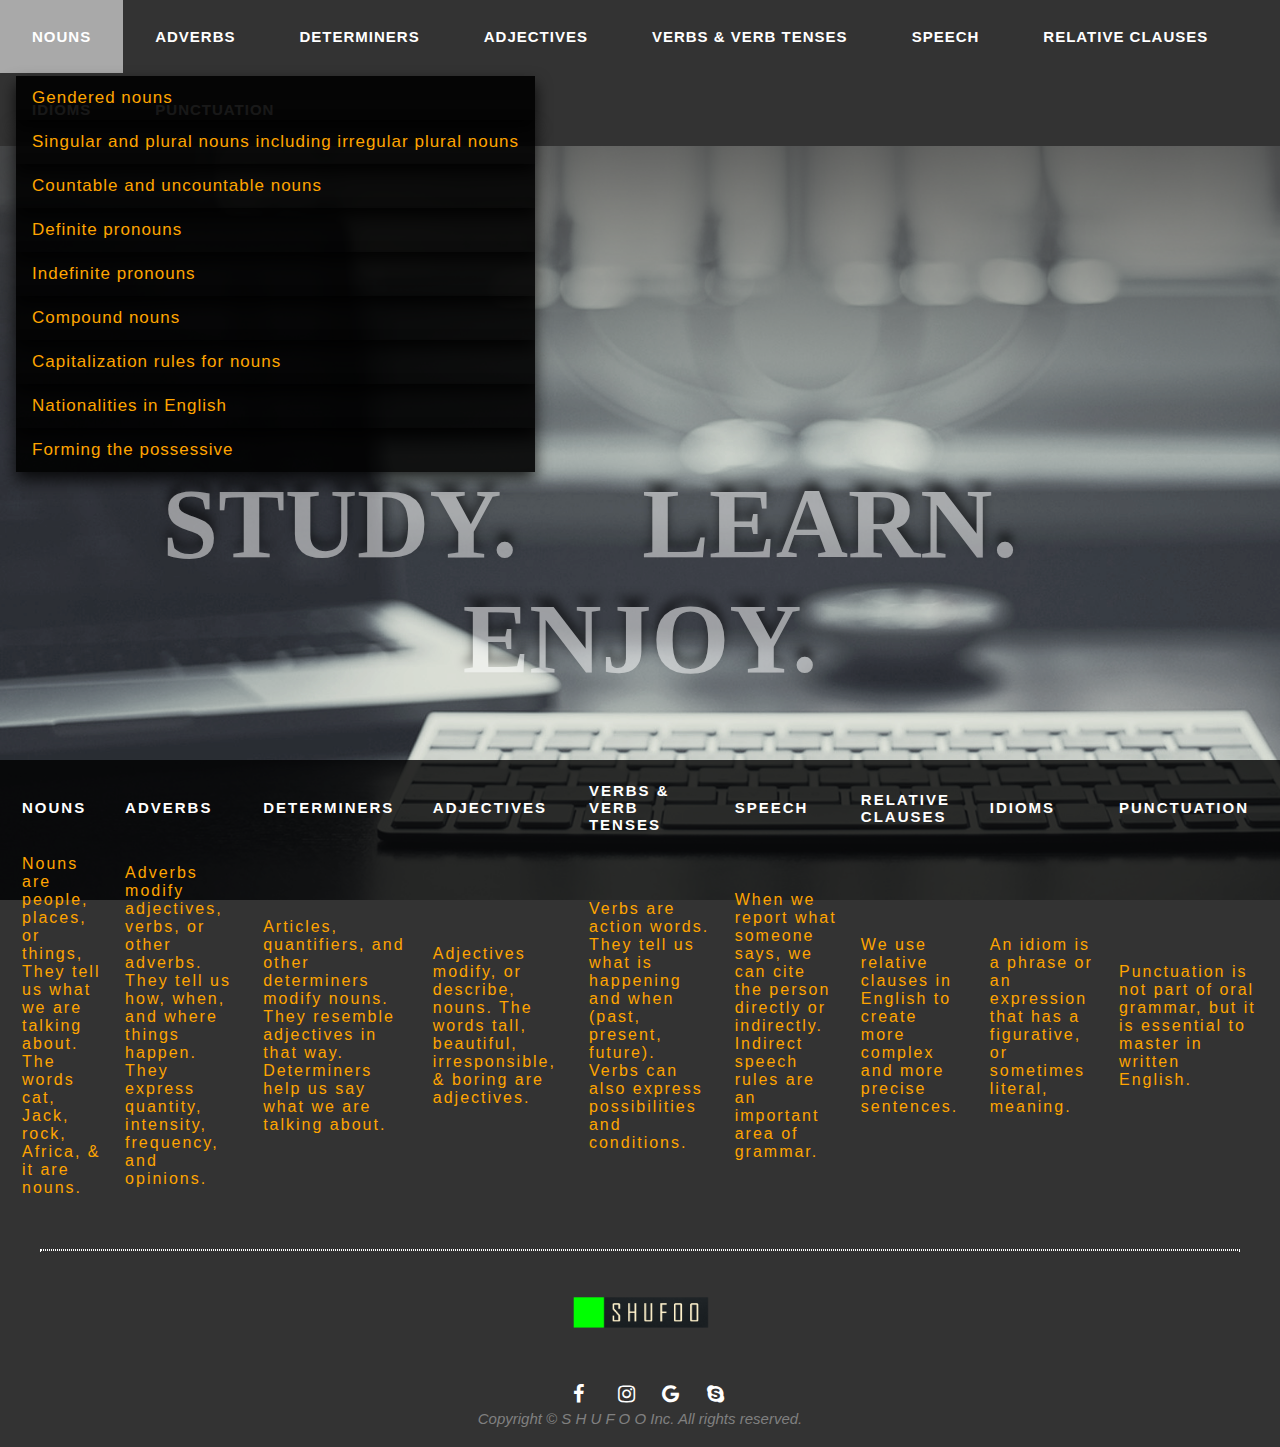
==== joshua-website/index.html @ bec6eca4 "NOUNS-definite-pronouns" ====
<!DOCTYPE HTML>

<html>

<head>
<meta charset="UTF-8">	
<link href="stylesheet.css" rel="stylesheet" type="text/css">
<meta name="viewport" content="width=device-width, initial-scale=1.0">
<link rel="stylesheet" href="https://cdnjs.cloudflare.com/ajax/libs/font-awesome/4.7.0/css/font-awesome.min.css">
<title>English Grammar</title>
</head>

<body>

<!-- Navigation Section starts here. -->

<nav>
 <li class="dropdown">
  <a href="javascript:void(0)" class="dropbtn"><strong>NOUNS</strong></a>
    <div class="dropdown-content">
    	<br>
      <a href="NOUNS-gendered-nouns.html" target="_blank">Gendered nouns</a>
      <a href="NOUNS-singular-plural-nouns.html" target="_blank">Singular and plural nouns including irregular plural nouns</a>
      <a href="NOUNS-countable-and-uncountable-nouns.html" target="_blank">Countable and uncountable nouns</a>
      <a href="NOUNS-definite-pronouns.html" target="_blank">Definite pronouns</a>
      <a href="#" target="_blank">Indefinite pronouns</a>
      <a href="#" target="_blank">Compound nouns</a>
      <a href="#" target="_blank">Capitalization rules for nouns</a>
      <a href="#" target="_blank">Nationalities in English</a>
      <a href="#" target="_blank">Forming the possessive</a>
    </div>
   </li>
<li class="dropdown">
  <a href="javascript:void(0)" class="dropbtn"><strong>ADVERBS</strong></a>
    <div class="dropdown-content">
    	<br>
      <a href="#" target="_blank">What adverbs are and what they are for</a>
      <a href="#" target="_blank">Forming adverbs from adjectives</a>
      <a href="#" target="_blank">Forming the comparative and the superlative of adverbs</a>
      <a href="#" target="_blank">Adverbs of place</a>
      <a href="#" target="_blank">Adverbs of time</a>
      <a href="#" target="_blank">Adverbs of manner</a>
      <a href="#" target="_blank">Adverbs of degree</a>
      <a href="#" target="_blank">Adverbs of certainty</a>
      <a href="#" target="_blank">Viewpoint and commnenting adverbs</a>
      <a href="#" target="_blank">Relative adverbs</a>
      <a href="#" target="_blank">Interrogative adverbs</a>
    </div>
   </li>
<li class="dropdown">
  <a href="javascript:void(0)" class="dropbtn"><strong>DETERMINERS</strong></a>
    <div class="dropdown-content">
    	<br>
      <a href="#" target="_blank">Definite article</a>
      <a href="#" target="_blank">Indefinite articles</a>
      <a href="#" target="_blank">Demonstratives</a>
      <a href="#" target="_blank">Pronouns and possessive determiners</a>
      <a href="#" target="_blank">Quantifiers</a>
      <a href="#" target="_blank">Numbers</a>
      <a href="#" target="_blank">Distributives</a>
      <a href="#" target="_blank">Difference words</a>
      <a href="#" target="_blank">Pre-determiners</a>
    </div>
   </li>
<li class="dropdown">
  <a href="javascript:void(0)" class="dropbtn"><strong>ADJECTIVES</strong></a>
    <div class="dropdown-content">
    	<br>
      <a href="#" target="_blank">Definition of adjectives</a>
      <a href="#" target="_blank">Recognizing and placing adjectives in sentences</a>
      <a href="#" target="_blank">The order of adjectives when using several in a row</a>
      <a href="#" target="_blank">Forming comparative and superlative adjectives</a>
      <a href="#" target="_blank">Using adjectives to compare attributes</a>
      <a href="#" target="_blank">Adjectives describing equal quantities</a>
      <a href="#" target="_blank">Adjectives describing unequal quantities</a>
    </div>
   </li>
<li class="dropdown">
  <a href="javascript:void(0)" class="dropbtn"><strong>VERBS & VERB TENSES</strong></a>
    <div class="dropdown-content">
    	<br>
      <a href="#" target="_blank">Present Tenses</a>
      <a href="#" target="_blank">Past Tenses</a>
      <a href="#" target="_blank">Perfect Tenses</a>
      <a href="#" target="_blank">Future Tenses</a>
      <a href="#" target="_blank">Conditional Tenses</a>
      <a href="#" target="_blank">The -ing forms</a>
      <a href="#" target="_blank">Infinitives</a>
      <a href="#" target="_blank">Passive and Active Voice</a>
    </div>
   </li>
<li class="dropdown">
  <a href="javascript:void(0)" class="dropbtn"><strong>SPEECH</strong></a>
    <div class="dropdown-content">
    	<br>
      <a href="#" target="_blank">Direct and indirect speech</a>
      <a href="#" target="_blank">Tense changes when reporting speech</a>
      <a href="#" target="_blank">Changing time and place references when reporting speech</a>
      <a href="#" target="_blank">Question forms and reporting speech</a>
      <a href="#" target="_blank">Verbs used for reporting speech in English</a>
      <a href="#" target="_blank">Reporting orders, requests, and suggestions</a>
      <a href="#" target="_blank">Reporting hopes, intentions, and promises</a>
    </div>
   </li>
<li class="dropdown">
  <a href="javascript:void(0)" class="dropbtn"><strong>RELATIVE CLAUSES</strong></a>
    <div class="dropdown-content">
    	<br>
      <a href="#" target="_blank">Defining Clauses</a>
      <a href="#" target="_blank">Non-defining clauses</a>
    </div>
   </li>
<li class="dropdown">
  <a href="javascript:void(0)" class="dropbtn"><strong>IDIOMS</strong></a>
    <div class="dropdown-content">
    	<br>
      <a href="#" target="_blank">Idiomatic expressions</a>
    </div>
  </li>
<li class="dropdown">
  <a href="javascript:void(0)" class="dropbtn"><strong>PUNCTUATION</strong></a>
    <div class="dropdown-content">
    	<br>
      <a href="#" target="_blank">The period</a>
      <a href="#" target="_blank">The comma</a>
      <a href="#" target="_blank">The exclamation mark</a>
      <a href="#" target="_blank">The question mark</a>
      <a href="#" target="_blank">The colon</a>
      <a href="#" target="_blank">The semicolon</a>
      <a href="#" target="_blank">Quotation mark</a>
      <a href="#" target="_blank">Apostrophe</a>
      <a href="#" target="_blank">Hyphen and the dash</a>
      <a href="#" target="_blank">Parentheses and brackets</a>
    </div>
</li>
</nav>

<!-- Navigation Section Ends here. -->

<div id="space">
	<h1>STUDY.&nbsp&nbsp&nbsp&nbsp LEARN.&nbsp&nbsp&nbsp&nbsp ENJOY.</h1>
</div>

<!-- Definition Section Starts here -->

<div class="definition">
	<table>
		<tr class="topic">
			<td><b>NOUNS</b></td>
			<td><b>ADVERBS</b></td>
			<td><b>DETERMINERS</b></td>
			<td><b>ADJECTIVES</b></td>
			<td><b>VERBS & VERB TENSES</b></td>
			<td><b>SPEECH</b></td>
			<td><b>RELATIVE CLAUSES</b></td>
			<td><b>IDIOMS</b></td>
			<td><b>PUNCTUATION</b></td>
		</tr>
		<tr>
			<td>Nouns are people, places, or things, They tell us what we are talking about. The words cat, Jack, rock, Africa, & it are nouns.</td>
			<td>Adverbs modify adjectives, verbs, or other adverbs. They tell us how, when, and where things happen. They express quantity, intensity, frequency, and opinions.</td>
			<td>Articles, quantifiers, and other determiners modify nouns. They resemble adjectives in that way. Determiners help us say what we are talking about.</td>
			<td>Adjectives modify, or describe, nouns. The words tall, beautiful, irresponsible, & boring are adjectives.</td>
			<td>Verbs are action words. They tell us what is happening and when (past, present, future). Verbs can also express possibilities and conditions.</td>
			<td>When we report what someone says, we can cite the person directly or indirectly. Indirect speech rules are an important area of grammar.</td>
			<td>We use relative clauses in English to create more complex and more precise sentences.</td>
			<td>An idiom is a phrase or an expression that has a figurative, or sometimes literal, meaning.</td>
			<td>Punctuation is not part of oral grammar, but it is essential to master in written English.</td>
		</tr>
	</table>

<!-- Definition Section Starts here -->

	    <hr class="line">

<!-- Footer Starts Here! -->

</div>
<div class="footer">
	    <a href="https://www.linkedin.com/in/joshua-zanoria-200aa7131/" target="_blank" class="logo-hover"><img src="company-logo.png" style="width:150px; height:50px; margin: 0;"></a>
	    <br>
	    <br>
    <a href="https://www.facebook.com/profile.php?id=100006030044957" class="fa fa-facebook" target="_blank"></a>
    <a href="https://www.instagram.com/j0shua_j0shua/" class="fa fa-instagram" target="_blank"></a>
    <a href="https://plus.google.com/116668176706066530240" class="fa fa-google" target="_blank"></a>
    <a href="https://secure.skype.com/portal/profile" class="fa fa-skype" target="_blank"></a>
       <br>
    <div class="copyright"> <i>Copyright &copy; S H U F O O Inc. All rights reserved.<i> </div>
</div>

<!-- Footer Ends Here! -->

<script src="index.js"></script>
</body>

</html>
---- joshua-website/stylesheet.css ----
body {
    background: url('background.png') no-repeat;
    /*background-color: coral;*/
    background-size: cover;
    background-attachment: fixed;
    margin: 0;
    padding: 0;
}

* {
  box-sizing: border-box;
  font-family: sans-serif;
}

#space h1 {
    position: relative;
    width: 100%;
    text-align: center;
    font-size: 100px;
    font-family: impact;
    color: white;
    opacity: 0.5;
    text-shadow: 0px -10px 10px black;
    margin-top: 25%;
    margin-bottom: 5%;
    user-select: none;
    background-attachment: fixed; 
}

nav {
    list-style-type: none;
    margin: 0;
    padding: 0;
    overflow: hidden;
    background-color: #333;
    width: 100%;
    letter-spacing: 1px;
}

li {
    float: left;
    font-size: 15px;
}

li {
    display: block;
    text-align: center;
    padding: 14px 16px;
    text-decoration: none;
    color: white;
}

li a, .dropbtn {
    display: block;
    color: white;
    text-align: center;
    padding: 14px 16px;
    text-decoration: none;
}

li:hover, .dropdown:hover .dropbtn  {
    background-color: #A9A9A9;
}

li.dropdown {
    display: inline-block;
}

.dropdown-content {
    display: none;
    position: absolute;
    min-width: 160px;
    z-index: 1;
}

.dropdown-content a {
    color: orange;
    padding: 12px 16px;
    text-decoration: none;
    display: block;
    text-align: left;
    font-size: 17px;
    background: rgba(0,0,0,0.9);
    box-shadow: 0px 8px 16px 0px rgba(0,0,0,0.8);
}

.dropdown-content a:hover {
  background-color: #f1f1f1;
  color: black;
}

.dropdown:hover .dropdown-content {
    display: block;
}

.definition {
    position: relative;
    color: orange;
    float: left;
    letter-spacing: 2px;
}

.definition table {
    margin: 10px;
    font-family: verdana
}

.definition .topic {
    color: white;
    font-size: 15px;
}

.definition td {
    padding: 10px;
}

.fa {
  text-align: center;
  padding: 15px;
  width: 15px;
  height: 15px;
  text-decoration: none;
  margin: 5px;
  border-radius: 20%;
}

.fa:hover {
    opacity: 0.7;
}
/*
.fa-facebook {
  background: #3B5998;
  color: white;
}

.fa-google {
  background: #dd4b39;
  color: white;
}

.fa-instagram {
 background: #125688;
  color: white;
}

.fa-skype {
  background: #00aff0;
  color: white;
}

*/

.line {
  border-style: dotted;
  color: white;
  margin: 40px;
}

.logo-hover:hover {
    opacity: 0.7;
}

/* Style the footer */

.footer {
    padding-top: 20px;
    padding-bottom: 10px;
    text-align: center;
    background: rgba(0,0,0,0.8);
}

.footer a {
    font-size: 20px;
    color: white;
}

.copyright {
    font-size: 15px;
    margin: 5px;
    text-align: bottom;
    padding-bottom: 5px;
    color: grey;
}
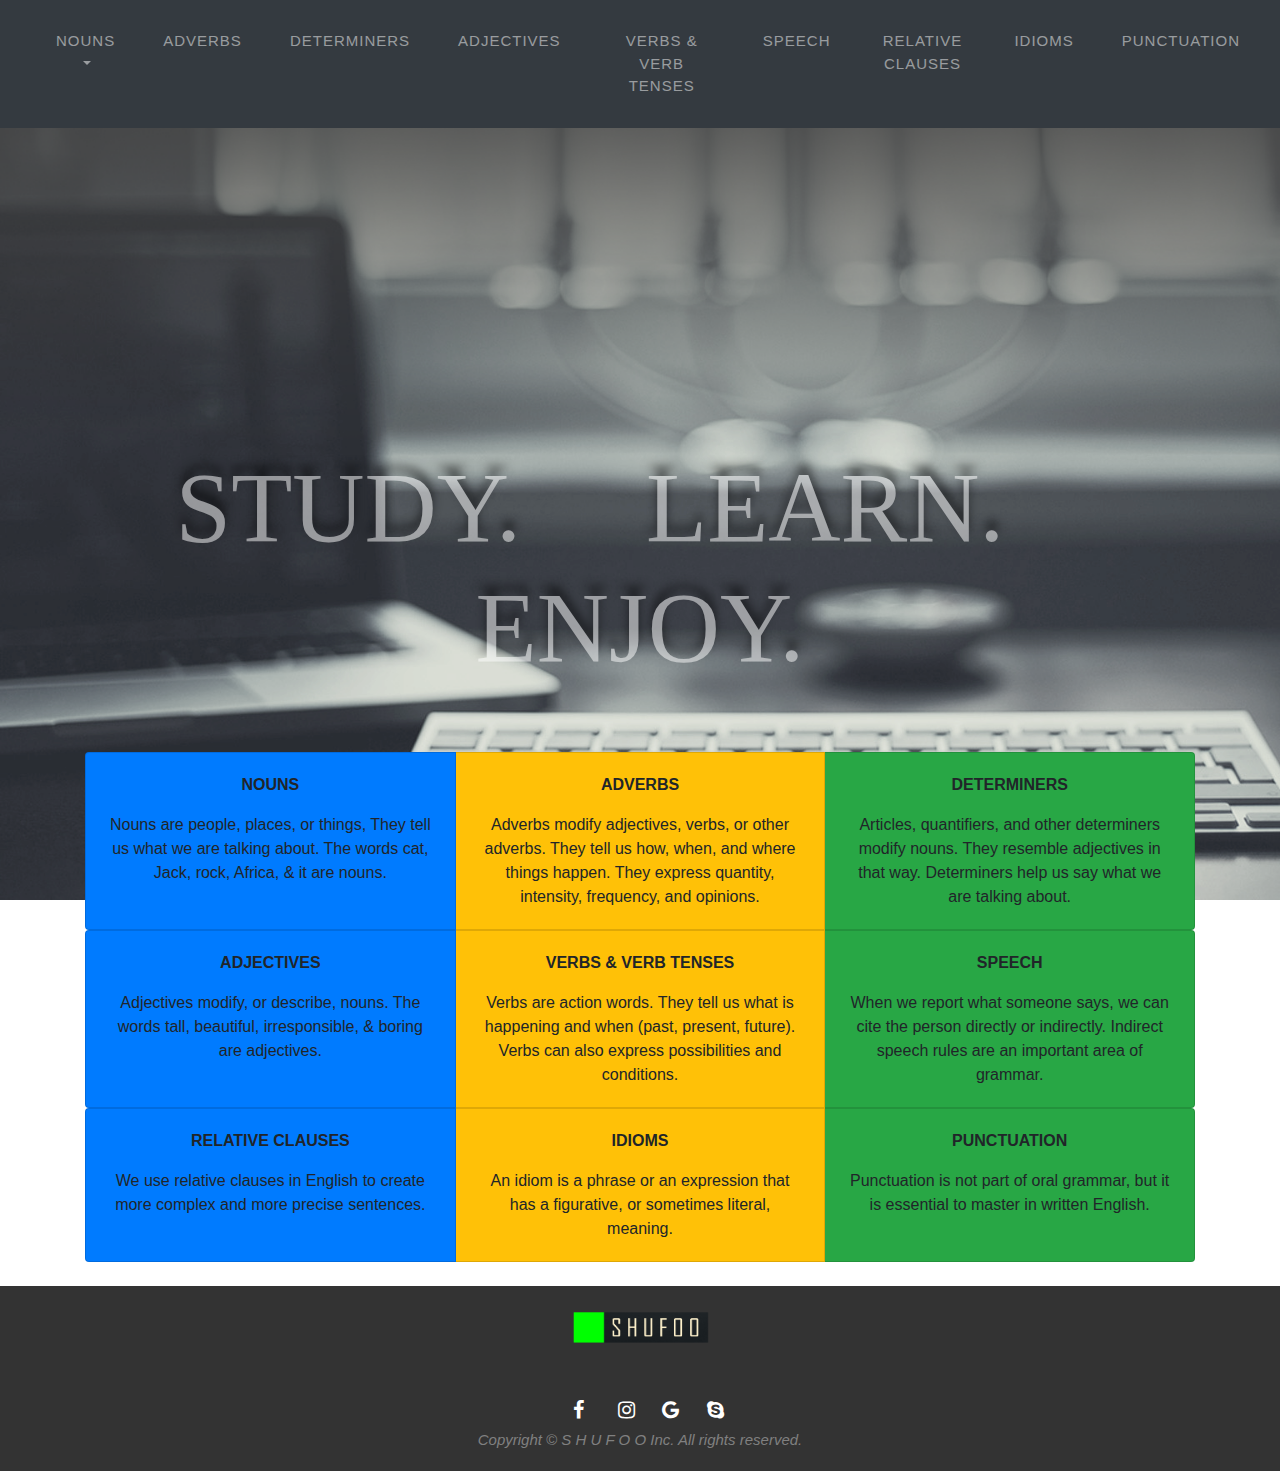
==== commit 5b985523: "adding bootstrap 4 and changing lots of elements" ====
--- a/joshua-website/index.html
+++ b/joshua-website/index.html
@@ -1,23 +1,33 @@
-<!DOCTYPE HTML>
-
-<html>
+<!DOCTYPE html>
+
+<html lang="en">
 
 <head>
+  <title>English Grammar</title>
 <meta charset="UTF-8">	
+<meta name="viewport" content="width=device-width, initial-scale=1">
+<link href="css/bootstrap.min.css" rel="stylesheet">
+
+    <!-- Bootstrap Dropdown Hover CSS -->
+    <link href="css/animate.min.css" rel="stylesheet">
+    <link href="css/bootstrap-dropdownhover.min.css" rel="stylesheet">
+
 <link href="stylesheet.css" rel="stylesheet" type="text/css">
-<meta name="viewport" content="width=device-width, initial-scale=1.0">
 <link rel="stylesheet" href="https://cdnjs.cloudflare.com/ajax/libs/font-awesome/4.7.0/css/font-awesome.min.css">
-<title>English Grammar</title>
+  <script src="https://ajax.googleapis.com/ajax/libs/jquery/3.3.1/jquery.min.js"></script>
+  <script src="https://cdnjs.cloudflare.com/ajax/libs/popper.js/1.14.0/umd/popper.min.js"></script>
+  <script src="https://maxcdn.bootstrapcdn.com/bootstrap/4.1.0/js/bootstrap.min.js"></script>
+  <link rel="stylesheet" href="https://maxcdn.bootstrapcdn.com/bootstrap/4.1.0/css/bootstrap.min.css">
+
 </head>
 
 <body>
 
-<!-- Navigation Section starts here. -->
-
+<!-- Navigation Section starts here.
 <nav>
- <li class="dropdown">
-  <a href="javascript:void(0)" class="dropbtn"><strong>NOUNS</strong></a>
-    <div class="dropdown-content">
+ <li class="drpdown">
+  <a  href="javascript:void(0)" class="dropbtn"><strong>NOUNS</strong></a>
+    <div class="drpdown-content">
     	<br>
       <a href="NOUNS-gendered-nouns.html" target="_blank">Gendered nouns</a>
       <a href="NOUNS-singular-plural-nouns.html" target="_blank">Singular and plural nouns including irregular plural nouns</a>
@@ -30,9 +40,9 @@
       <a href="#" target="_blank">Forming the possessive</a>
     </div>
    </li>
-<li class="dropdown">
+<li class="drpdown">
   <a href="javascript:void(0)" class="dropbtn"><strong>ADVERBS</strong></a>
-    <div class="dropdown-content">
+    <div class="drpdown-content">
     	<br>
       <a href="#" target="_blank">What adverbs are and what they are for</a>
       <a href="#" target="_blank">Forming adverbs from adjectives</a>
@@ -47,9 +57,9 @@
       <a href="#" target="_blank">Interrogative adverbs</a>
     </div>
    </li>
-<li class="dropdown">
+<li class="drpdown">
   <a href="javascript:void(0)" class="dropbtn"><strong>DETERMINERS</strong></a>
-    <div class="dropdown-content">
+    <div class="drpdown-content">
     	<br>
       <a href="#" target="_blank">Definite article</a>
       <a href="#" target="_blank">Indefinite articles</a>
@@ -62,9 +72,9 @@
       <a href="#" target="_blank">Pre-determiners</a>
     </div>
    </li>
-<li class="dropdown">
+<li class="drpdown">
   <a href="javascript:void(0)" class="dropbtn"><strong>ADJECTIVES</strong></a>
-    <div class="dropdown-content">
+    <div class="drpdown-content">
     	<br>
       <a href="#" target="_blank">Definition of adjectives</a>
       <a href="#" target="_blank">Recognizing and placing adjectives in sentences</a>
@@ -75,9 +85,9 @@
       <a href="#" target="_blank">Adjectives describing unequal quantities</a>
     </div>
    </li>
-<li class="dropdown">
+<li class="drpdown">
   <a href="javascript:void(0)" class="dropbtn"><strong>VERBS & VERB TENSES</strong></a>
-    <div class="dropdown-content">
+    <div class="drpdown-content">
     	<br>
       <a href="#" target="_blank">Present Tenses</a>
       <a href="#" target="_blank">Past Tenses</a>
@@ -89,9 +99,9 @@
       <a href="#" target="_blank">Passive and Active Voice</a>
     </div>
    </li>
-<li class="dropdown">
+<li class="drpdown">
   <a href="javascript:void(0)" class="dropbtn"><strong>SPEECH</strong></a>
-    <div class="dropdown-content">
+    <div class="drpdown-content">
     	<br>
       <a href="#" target="_blank">Direct and indirect speech</a>
       <a href="#" target="_blank">Tense changes when reporting speech</a>
@@ -102,24 +112,24 @@
       <a href="#" target="_blank">Reporting hopes, intentions, and promises</a>
     </div>
    </li>
-<li class="dropdown">
+<li class="drpdown">
   <a href="javascript:void(0)" class="dropbtn"><strong>RELATIVE CLAUSES</strong></a>
-    <div class="dropdown-content">
+    <div class="drpdown-content">
     	<br>
       <a href="#" target="_blank">Defining Clauses</a>
       <a href="#" target="_blank">Non-defining clauses</a>
     </div>
    </li>
-<li class="dropdown">
+<li class="drpdown">
   <a href="javascript:void(0)" class="dropbtn"><strong>IDIOMS</strong></a>
-    <div class="dropdown-content">
+    <div class="drpdown-content">
     	<br>
       <a href="#" target="_blank">Idiomatic expressions</a>
     </div>
   </li>
-<li class="dropdown">
+<li class="drpdown">
   <a href="javascript:void(0)" class="dropbtn"><strong>PUNCTUATION</strong></a>
-    <div class="dropdown-content">
+    <div class="drpdown-content">
     	<br>
       <a href="#" target="_blank">The period</a>
       <a href="#" target="_blank">The comma</a>
@@ -135,13 +145,169 @@
 </li>
 </nav>
 
-<!-- Navigation Section Ends here. -->
+ Navigation Section Ends here. -->
+
+
+
+
+<!-- ---------------------------------------------------- -->
+
+
+<nav class="navbar navbar-expand-md bg-dark navbar-dark">
+  <a class="navbar-brand" href="#"></a>
+  <button class="navbar-toggler" type="button" data-toggle="collapse" data-target="#collapsibleNavbar">
+    <span class="navbar-toggler-icon"></span>
+  </button>
+  <div class="collapse navbar-collapse" id="collapsibleNavbar">
+    <ul class="navbar-nav">
+      <li class="nav-item dropdown">
+        <a class="nav-link dropdown-toggle" href="#" id="navbarDropdownMenuLink" data-toggle="dropdown" aria-haspopup="true" aria-expanded="false">
+          NOUNS
+        </a>
+        <div class="dropdown-menu" aria-labelledby="navbarDropdownMenuLink">
+          <a class="dropdown-item" href="#">Action</a>
+          <a class="dropdown-item" href="#">Another action</a>
+          <a class="dropdown-item" href="#">Something else here</a>
+        </div>
+      </li>
+      <li class="nav-item">
+        <a class="nav-link" href="#">ADVERBS</a>
+      </li>
+      <li class="nav-item">
+        <a class="nav-link" href="#">DETERMINERS</a>
+      </li>    
+      <li class="nav-item">
+        <a class="nav-link" href="#">ADJECTIVES</a>
+      </li>
+      <li class="nav-item">
+        <a class="nav-link" href="#">VERBS & VERB TENSES</a>
+      </li>
+      <li class="nav-item">
+        <a class="nav-link" href="#">SPEECH</a>
+      </li>  
+      <li class="nav-item">
+        <a class="nav-link" href="#">RELATIVE CLAUSES</a>
+      </li>
+      <li class="nav-item">
+        <a class="nav-link" href="#">IDIOMS</a>
+      </li>
+      <li class="nav-item">
+        <a class="nav-link" href="#">PUNCTUATION</a>
+      </li>  
+    </ul>
+  </div>  
+</nav> 
+
+
+<!-- ---------------------------------------------------- -->
+<!-- ---------------------------------------------------- -->
+
+
+
+<!-- ---------------------------------------------------- -->
+
+
 
 <div id="space">
 	<h1>STUDY.&nbsp&nbsp&nbsp&nbsp LEARN.&nbsp&nbsp&nbsp&nbsp ENJOY.</h1>
 </div>
 
-<!-- Definition Section Starts here -->
+<!-- Definition Section Starts here! -->
+
+<div class="container">
+  <div class="card-group">
+    <div class="card bg-primary">
+      <div class="card-body text-center">
+        <p><b>NOUNS</b></p>
+        <p class="card-text">
+          Nouns are people, places, or things, They tell us what we are talking about. The words cat, Jack, rock, Africa, & it are nouns.
+        </p>
+      </div>
+    </div>
+    <div class="card bg-warning">
+      <div class="card-body text-center">
+        <p><b>ADVERBS</b></p>
+        <p class="card-text">
+          Adverbs modify adjectives, verbs, or other adverbs. They tell us how, when, and where things happen. They express quantity, intensity, frequency, and opinions.
+        </p>
+      </div>
+    </div>
+    <div class="card bg-success">
+      <div class="card-body text-center">
+        <p><b>DETERMINERS</b></p>
+        <p class="card-text">
+        Articles, quantifiers, and other determiners modify nouns. They resemble adjectives in that way. Determiners help us say what we are talking about.
+        </p>
+      </div>
+    </div>
+  </div>
+</div>
+
+<div class="container">
+  <div class="card-group">
+    <div class="card bg-primary">
+      <div class="card-body text-center">
+        <p><b>ADJECTIVES</b></p>
+        <p class="card-text">
+        Adjectives modify, or describe, nouns. The words tall, beautiful, irresponsible, & boring are adjectives.
+      </p>
+      </div>
+    </div>
+    <div class="card bg-warning">
+      <div class="card-body text-center">
+        <p><b>VERBS & VERB TENSES</b></p>
+        <p class="card-text">
+        Verbs are action words. They tell us what is happening and when (past, present, future). Verbs can also express possibilities and conditions.
+      </p>
+      </div>
+    </div>
+    <div class="card bg-success">
+      <div class="card-body text-center">
+        <p><b>SPEECH</b></p>
+        <p class="card-text">
+          When we report what someone says, we can cite the person directly or indirectly. Indirect speech rules are an important area of grammar.
+        </p>
+      </div>
+    </div>
+  </div>
+</div>
+
+<div class="container">
+  <div class="card-group">
+    <div class="card bg-primary">
+      <div class="card-body text-center">
+        <p><b>RELATIVE CLAUSES</b></p>
+        <p class="card-text">
+          We use relative clauses in English to create more complex and more precise sentences.
+        </p>
+      </div>
+    </div>
+    <div class="card bg-warning">
+      <div class="card-body text-center">
+        <p><b>IDIOMS</b></p>
+        <p class="card-text">
+          An idiom is a phrase or an expression that has a figurative, or sometimes literal, meaning.
+        </p>
+      </div>
+    </div>
+    <div class="card bg-success">
+      <div class="card-body text-center">
+        <p><b>PUNCTUATION</b></p>
+        <p class="card-text">
+          Punctuation is not part of oral grammar, but it is essential to master in written English.
+        </p>
+      </div>
+    </div>
+  </div>
+</div>
+
+<br>
+
+
+
+<!-- ---------------------------------- -->
+
+<!-- Definition Section Starts here!
 
 <div class="definition">
 	<table>
@@ -169,9 +335,7 @@
 		</tr>
 	</table>
 
-<!-- Definition Section Starts here -->
-
-	    <hr class="line">
+Definition Section Ends here -->
 
 <!-- Footer Starts Here! -->
 
--- a/joshua-website/stylesheet.css
+++ b/joshua-website/stylesheet.css
@@ -58,22 +58,23 @@
     text-decoration: none;
 }
 
-li:hover, .dropdown:hover .dropbtn  {
+li:hover, .drpdown:hover .dropbtn  {
     background-color: #A9A9A9;
+    text-decoration: none;
 }
 
-li.dropdown {
+li.drpdown {
     display: inline-block;
 }
 
-.dropdown-content {
+.drpdown-content {
     display: none;
     position: absolute;
     min-width: 160px;
     z-index: 1;
 }
 
-.dropdown-content a {
+.drpdown-content a {
     color: orange;
     padding: 12px 16px;
     text-decoration: none;
@@ -84,12 +85,13 @@
     box-shadow: 0px 8px 16px 0px rgba(0,0,0,0.8);
 }
 
-.dropdown-content a:hover {
+.drpdown-content a:hover {
   background-color: #f1f1f1;
   color: black;
+  text-decoration: none;
 }
 
-.dropdown:hover .dropdown-content {
+.drpdown:hover .drpdown-content {
     display: block;
 }
 
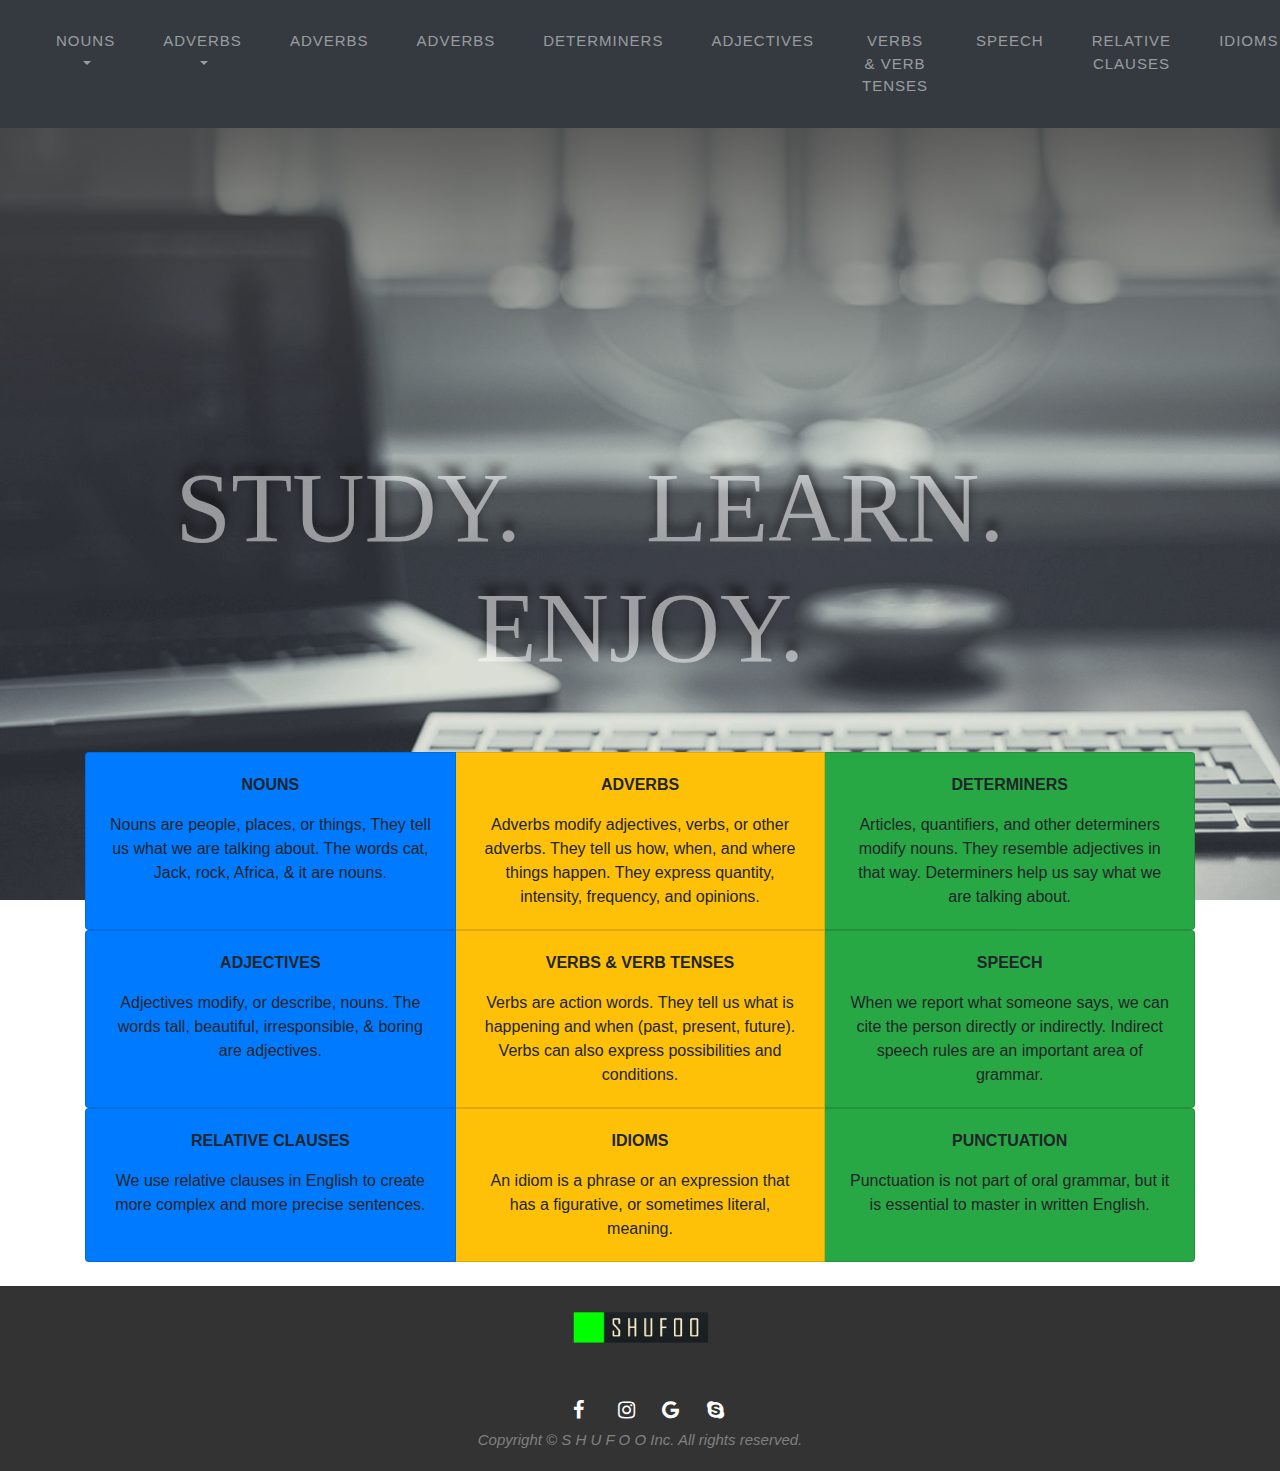
==== commit 25dc7569: "adding some information to the navbar" ====
--- a/joshua-website/index.html
+++ b/joshua-website/index.html
@@ -6,12 +6,6 @@
   <title>English Grammar</title>
 <meta charset="UTF-8">	
 <meta name="viewport" content="width=device-width, initial-scale=1">
-<link href="css/bootstrap.min.css" rel="stylesheet">
-
-    <!-- Bootstrap Dropdown Hover CSS -->
-    <link href="css/animate.min.css" rel="stylesheet">
-    <link href="css/bootstrap-dropdownhover.min.css" rel="stylesheet">
-
 <link href="stylesheet.css" rel="stylesheet" type="text/css">
 <link rel="stylesheet" href="https://cdnjs.cloudflare.com/ajax/libs/font-awesome/4.7.0/css/font-awesome.min.css">
   <script src="https://ajax.googleapis.com/ajax/libs/jquery/3.3.1/jquery.min.js"></script>
@@ -26,7 +20,7 @@
 <!-- Navigation Section starts here.
 <nav>
  <li class="drpdown">
-  <a  href="javascript:void(0)" class="dropbtn"><strong>NOUNS</strong></a>
+  <a  href="javascript:void(0)" class="dropbtn">NOUNS</a>
     <div class="drpdown-content">
     	<br>
       <a href="NOUNS-gendered-nouns.html" target="_blank">Gendered nouns</a>
@@ -41,7 +35,7 @@
     </div>
    </li>
 <li class="drpdown">
-  <a href="javascript:void(0)" class="dropbtn"><strong>ADVERBS</strong></a>
+  <a href="javascript:void(0)" class="dropbtn">ADVERBS</a>
     <div class="drpdown-content">
     	<br>
       <a href="#" target="_blank">What adverbs are and what they are for</a>
@@ -58,7 +52,7 @@
     </div>
    </li>
 <li class="drpdown">
-  <a href="javascript:void(0)" class="dropbtn"><strong>DETERMINERS</strong></a>
+  <a href="javascript:void(0)" class="dropbtn">DETERMINERS</a>
     <div class="drpdown-content">
     	<br>
       <a href="#" target="_blank">Definite article</a>
@@ -73,7 +67,7 @@
     </div>
    </li>
 <li class="drpdown">
-  <a href="javascript:void(0)" class="dropbtn"><strong>ADJECTIVES</strong></a>
+  <a href="javascript:void(0)" class="dropbtn">ADJECTIVES</a>
     <div class="drpdown-content">
     	<br>
       <a href="#" target="_blank">Definition of adjectives</a>
@@ -86,7 +80,7 @@
     </div>
    </li>
 <li class="drpdown">
-  <a href="javascript:void(0)" class="dropbtn"><strong>VERBS & VERB TENSES</strong></a>
+  <a href="javascript:void(0)" class="dropbtn">VERBS & VERB TENSES</a>
     <div class="drpdown-content">
     	<br>
       <a href="#" target="_blank">Present Tenses</a>
@@ -100,7 +94,7 @@
     </div>
    </li>
 <li class="drpdown">
-  <a href="javascript:void(0)" class="dropbtn"><strong>SPEECH</strong></a>
+  <a href="javascript:void(0)" class="dropbtn">SPEECH</a>
     <div class="drpdown-content">
     	<br>
       <a href="#" target="_blank">Direct and indirect speech</a>
@@ -113,7 +107,7 @@
     </div>
    </li>
 <li class="drpdown">
-  <a href="javascript:void(0)" class="dropbtn"><strong>RELATIVE CLAUSES</strong></a>
+  <a href="javascript:void(0)" class="dropbtn">RELATIVE CLAUSES</a>
     <div class="drpdown-content">
     	<br>
       <a href="#" target="_blank">Defining Clauses</a>
@@ -121,14 +115,14 @@
     </div>
    </li>
 <li class="drpdown">
-  <a href="javascript:void(0)" class="dropbtn"><strong>IDIOMS</strong></a>
+  <a href="javascript:void(0)" class="dropbtn">IDIOMS</a>
     <div class="drpdown-content">
     	<br>
       <a href="#" target="_blank">Idiomatic expressions</a>
     </div>
   </li>
 <li class="drpdown">
-  <a href="javascript:void(0)" class="dropbtn"><strong>PUNCTUATION</strong></a>
+  <a href="javascript:void(0)" class="dropbtn">PUNCTUATION</a>
     <div class="drpdown-content">
     	<br>
       <a href="#" target="_blank">The period</a>
@@ -153,7 +147,7 @@
 <!-- ---------------------------------------------------- -->
 
 
-<nav class="navbar navbar-expand-md bg-dark navbar-dark">
+<nav class="navbar navbar-expand-xl bg-dark navbar-dark">
   <a class="navbar-brand" href="#"></a>
   <button class="navbar-toggler" type="button" data-toggle="collapse" data-target="#collapsibleNavbar">
     <span class="navbar-toggler-icon"></span>
@@ -165,10 +159,85 @@
           NOUNS
         </a>
         <div class="dropdown-menu" aria-labelledby="navbarDropdownMenuLink">
-          <a class="dropdown-item" href="#">Action</a>
-          <a class="dropdown-item" href="#">Another action</a>
-          <a class="dropdown-item" href="#">Something else here</a>
+          <a class="dropdown-item" href="NOUNS-gendered-nouns.html" target="_blank">
+          	Gendered nouns
+          </a>
+          <a class="dropdown-item" href="NOUNS-singular-plural-nouns.html" target="_blank">
+          	Singular and plural nouns including irregular plural nouns
+          </a>
+          <a class="dropdown-item" href="NOUNS-countable-and-uncountable-nouns.html" target="_blank">
+          	Countable and uncountable nouns
+          </a>
+          <a class="dropdown-item" href="NOUNS-definite-pronouns.html" target="_blank">
+          	Definite pronouns
+          </a>
+          <a class="dropdown-item" href="#" target="_blank">
+          	Indefinite pronouns
+          </a>
+          <a class="dropdown-item" href="#" target="_blank">
+          	Compound nounsCapitalization rules for nouns
+          </a>
+          <a class="dropdown-item" href="#" target="_blank">
+          	Capitalization rules for nouns
+          </a>
+          <a class="dropdown-item" href="#" target="_blank">
+          	Nationalities in English
+          </a>
+          <a class="dropdown-item" href="#" target="_blank">
+          	Forming the possessive
+          </a>
         </div>
+      </li>
+
+      <li class="nav-item dropdown">
+        <a class="nav-link dropdown-toggle" href="#" id="navbarDropdownMenuLink" data-toggle="dropdown" aria-haspopup="true" aria-expanded="false">
+          ADVERBS
+        </a>
+        <div class="dropdown-menu" aria-labelledby="navbarDropdownMenuLink">
+          <a class="dropdown-item" href="#" target="_blank">
+          	What adverbs are and what they are for
+          </a>
+          <a class="dropdown-item" href="#" target="_blank">
+          	Forming adverbs from adjectives
+          </a>
+          <a class="dropdown-item" href="#" target="_blank">
+          	Forming the comparative and the superlative of adverbs
+          </a>
+          <a class="dropdown-item" href="#" target="_blank">
+          	Adverbs of place
+          </a>
+          <a class="dropdown-item" href="#" target="_blank">
+          	Adverbs of time
+          </a>
+          <a class="dropdown-item" href="#" target="_blank">
+          	Adverbs of manner
+          </a>
+          <a class="dropdown-item" href="#" target="_blank">
+          	Adverbs of degree
+          </a>
+          <a class="dropdown-item" href="#" target="_blank">
+          	Adverbs of certainty
+          </a>
+          <a class="dropdown-item" href="#" target="_blank">
+          	Viewpoint and commnenting adverbs
+          </a>
+          <a class="dropdown-item" href="#" target="_blank">
+          	Relative adverbs
+          </a>
+          <a class="dropdown-item" href="#" target="_blank">
+          	Interrogative adverbs
+          </a>
+        </div>
+      </li>
+
+
+
+
+
+
+
+      <li class="nav-item">
+        <a class="nav-link" href="#">ADVERBS</a>
       </li>
       <li class="nav-item">
         <a class="nav-link" href="#">ADVERBS</a>
@@ -201,8 +270,6 @@
 
 <!-- ---------------------------------------------------- -->
 <!-- ---------------------------------------------------- -->
-
-
 
 <!-- ---------------------------------------------------- -->
 
@@ -341,20 +408,19 @@
 
 </div>
 <div class="footer">
-	    <a href="https://www.linkedin.com/in/joshua-zanoria-200aa7131/" target="_blank" class="logo-hover"><img src="company-logo.png" style="width:150px; height:50px; margin: 0;"></a>
+	   	 <a href="https://www.linkedin.com/in/joshua-zanoria-200aa7131/" target="_blank" class="logo-hover"><img src="company-logo.png" style="width:150px; height:50px; margin: 0;"></a>
 	    <br>
 	    <br>
-    <a href="https://www.facebook.com/profile.php?id=100006030044957" class="fa fa-facebook" target="_blank"></a>
-    <a href="https://www.instagram.com/j0shua_j0shua/" class="fa fa-instagram" target="_blank"></a>
-    <a href="https://plus.google.com/116668176706066530240" class="fa fa-google" target="_blank"></a>
-    <a href="https://secure.skype.com/portal/profile" class="fa fa-skype" target="_blank"></a>
+  	  <a href="https://www.facebook.com/profile.php?id=100006030044957" class="fa fa-facebook" target="_blank"></a>
+ 	   <a href="https://www.instagram.com/j0shua_j0shua/" class="fa fa-instagram" target="_blank"></a>
+  	  <a href="https://plus.google.com/116668176706066530240" class="fa fa-google" target="_blank"></a>
+  	  <a href="https://secure.skype.com/portal/profile" class="fa fa-skype" target="_blank"></a>
        <br>
-    <div class="copyright"> <i>Copyright &copy; S H U F O O Inc. All rights reserved.<i> </div>
-</div>
+ 	   <div class="copyright"> <i>Copyright &copy; S H U F O O Inc. All rights reserved.<i> </div>
+	</div>
 
 <!-- Footer Ends Here! -->
 
-<script src="index.js"></script>
 </body>
 
 </html>--- a/joshua-website/stylesheet.css
+++ b/joshua-website/stylesheet.css
@@ -10,6 +10,10 @@
 * {
   box-sizing: border-box;
   font-family: sans-serif;
+}
+
+.navbar {
+  z-index: 1;
 }
 
 #space h1 {
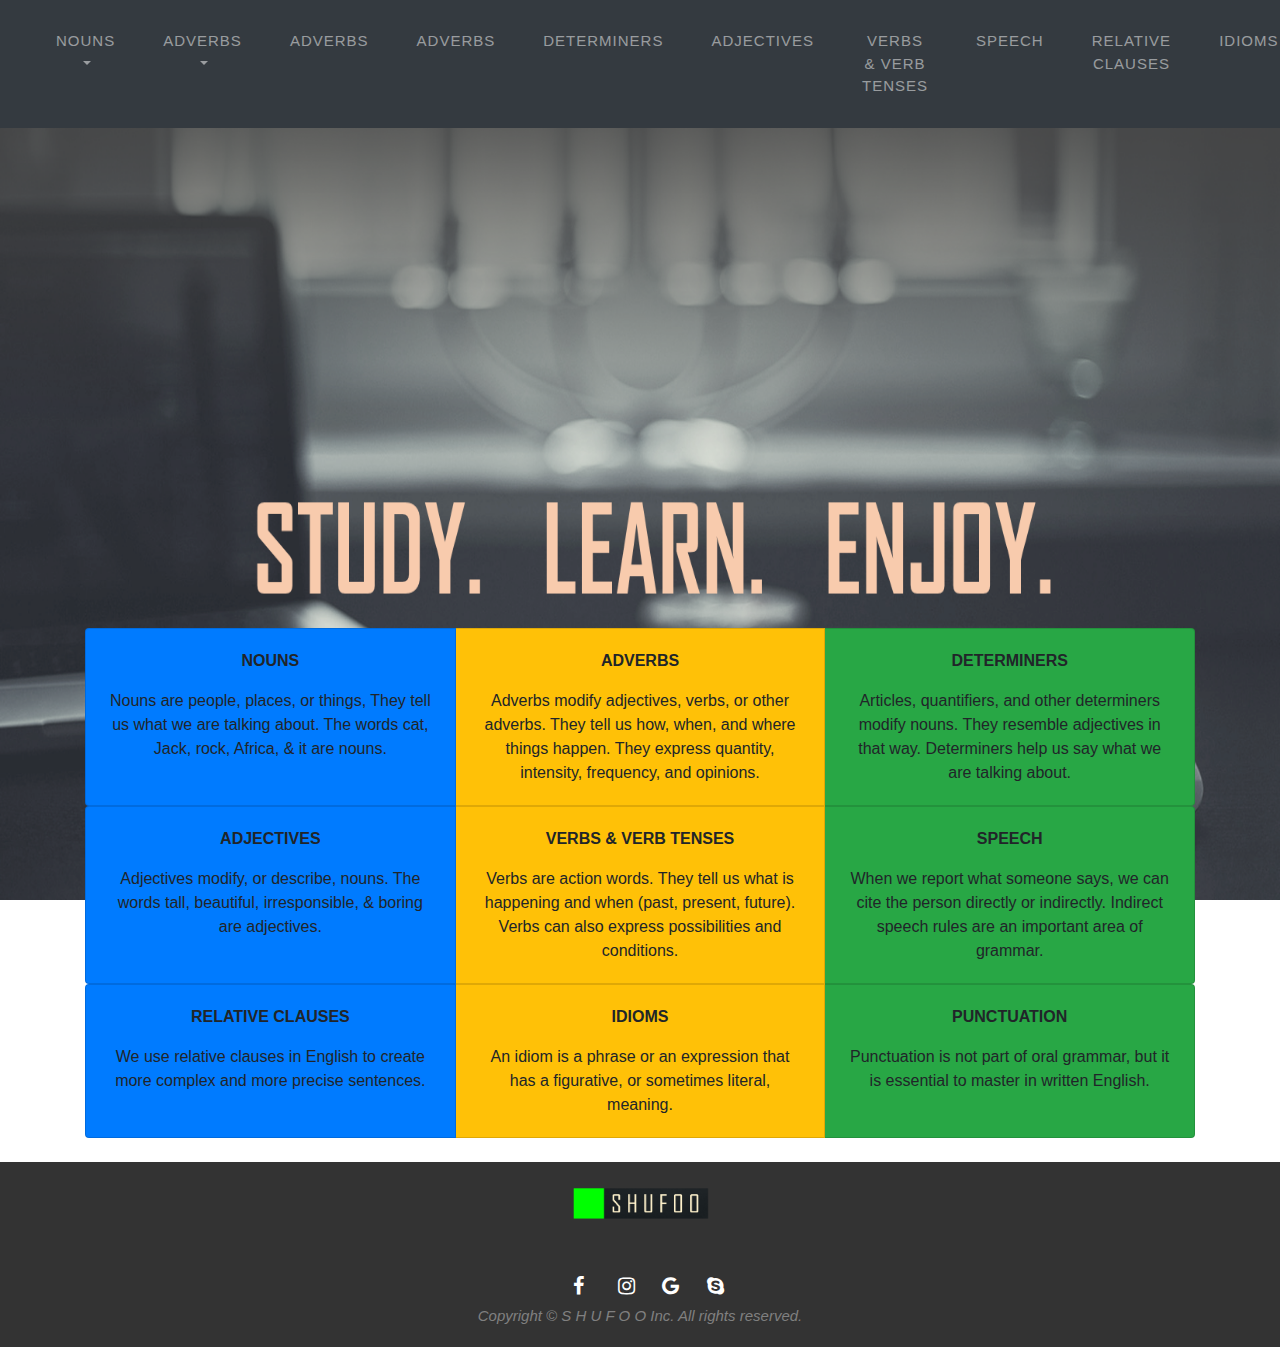
==== commit fe707ce0: "background update" ====
--- a/joshua-website/index.html
+++ b/joshua-website/index.html
@@ -276,8 +276,8 @@
 
 
 <div id="space">
-	<h1>STUDY.&nbsp&nbsp&nbsp&nbsp LEARN.&nbsp&nbsp&nbsp&nbsp ENJOY.</h1>
-</div>
+	<!--<h1>STUDY.&nbsp&nbsp&nbsp&nbsp LEARN.&nbsp&nbsp&nbsp&nbsp ENJOY.</h1> -->
+</div> 
 
 <!-- Definition Section Starts here! -->
 
--- a/joshua-website/stylesheet.css
+++ b/joshua-website/stylesheet.css
@@ -1,7 +1,8 @@
 body {
-    background: url('background.png') no-repeat;
-    /*background-color: coral;*/
-    background-size: cover;
+    background: url('picture1.png') no-repeat;
+    background-color: coral;
+
+    background-size:100% 100%;
     background-attachment: fixed;
     margin: 0;
     padding: 0;
@@ -12,9 +13,11 @@
   font-family: sans-serif;
 }
 
-.navbar {
-  z-index: 1;
+#space {
+  height: 500px;
 }
+
+
 
 #space h1 {
     position: relative;
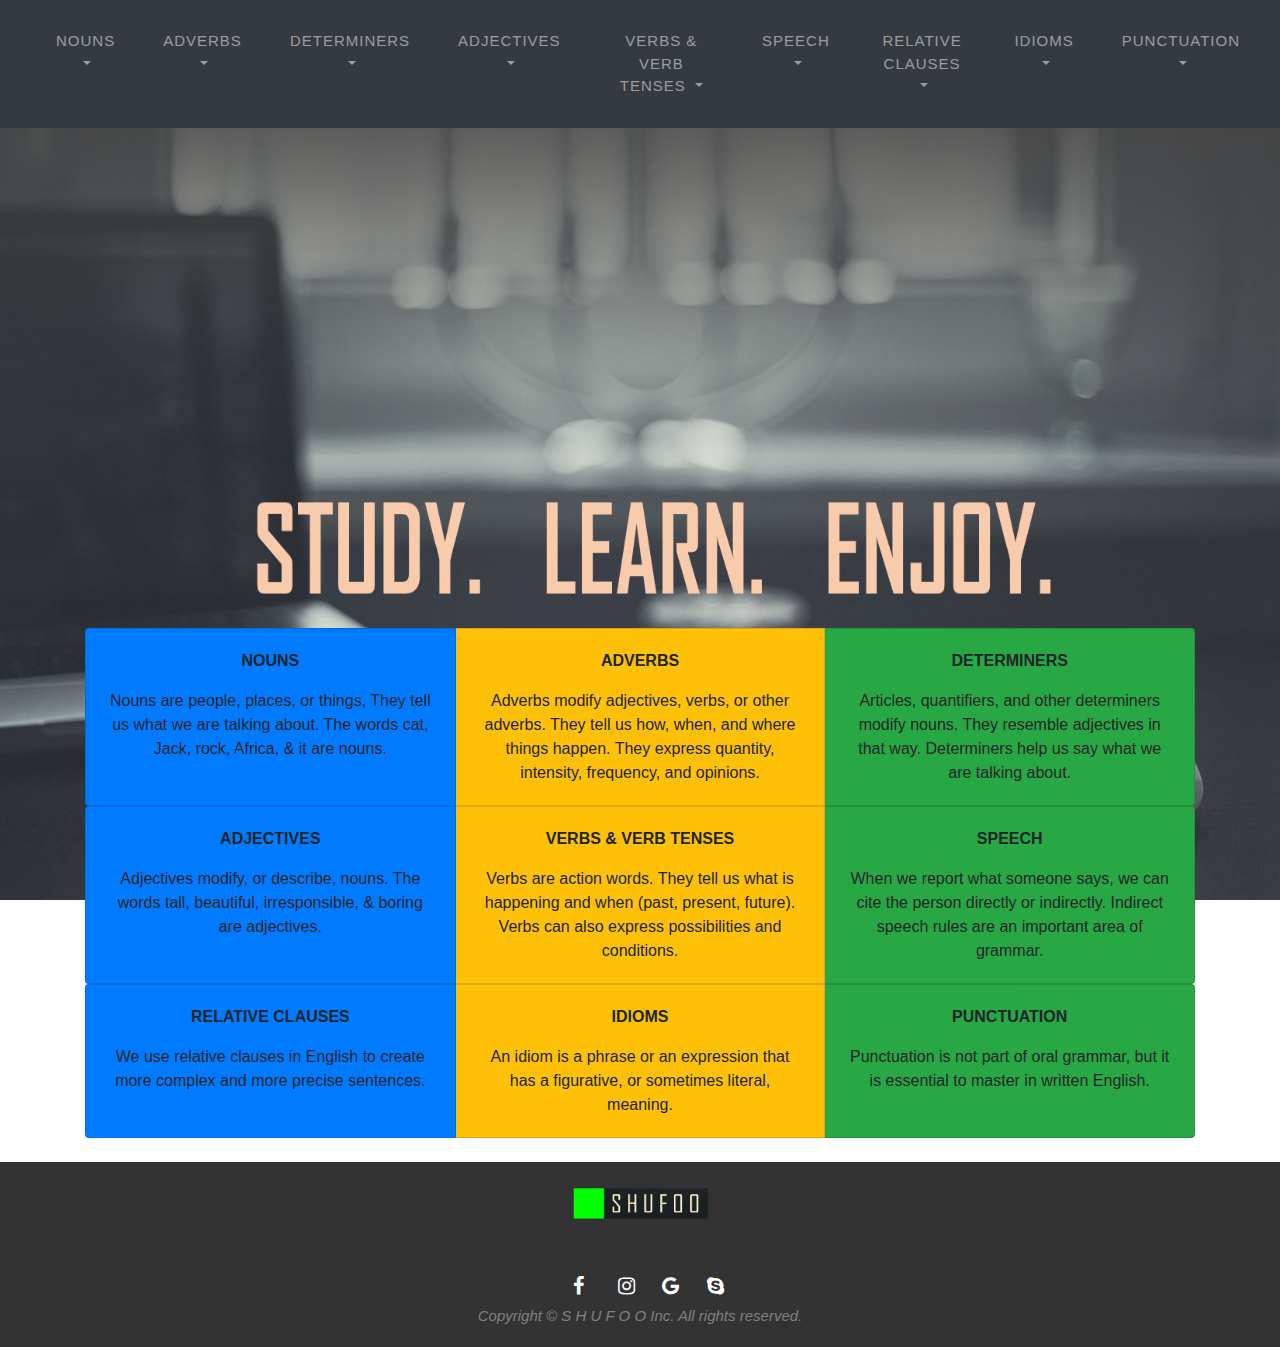
==== commit 0f827053: "responsive website updates" ====
--- a/joshua-website/index.html
+++ b/joshua-website/index.html
@@ -17,7 +17,7 @@
 
 <body>
 
-<!-- Navigation Section starts here.
+<!-- Navigation Section starts here. 
 <nav>
  <li class="drpdown">
   <a  href="javascript:void(0)" class="dropbtn">NOUNS</a>
@@ -230,43 +230,196 @@
         </div>
       </li>
 
-
-
-
-
-
-
-      <li class="nav-item">
-        <a class="nav-link" href="#">ADVERBS</a>
-      </li>
-      <li class="nav-item">
-        <a class="nav-link" href="#">ADVERBS</a>
-      </li>
-      <li class="nav-item">
-        <a class="nav-link" href="#">DETERMINERS</a>
-      </li>    
-      <li class="nav-item">
-        <a class="nav-link" href="#">ADJECTIVES</a>
-      </li>
-      <li class="nav-item">
-        <a class="nav-link" href="#">VERBS & VERB TENSES</a>
-      </li>
-      <li class="nav-item">
-        <a class="nav-link" href="#">SPEECH</a>
-      </li>  
-      <li class="nav-item">
-        <a class="nav-link" href="#">RELATIVE CLAUSES</a>
-      </li>
-      <li class="nav-item">
-        <a class="nav-link" href="#">IDIOMS</a>
-      </li>
-      <li class="nav-item">
-        <a class="nav-link" href="#">PUNCTUATION</a>
-      </li>  
+<li class="nav-item dropdown">
+        <a class="nav-link dropdown-toggle" href="#" id="navbarDropdownMenuLink" data-toggle="dropdown" aria-haspopup="true" aria-expanded="false">
+          DETERMINERS
+        </a>
+        <div class="dropdown-menu" aria-labelledby="navbarDropdownMenuLink">
+          <a class="dropdown-item" href="#" target="_blank">
+          	Definite article
+          </a>
+          <a class="dropdown-item" href="#" target="_blank">
+          	Indefinite articles
+          </a>
+          <a class="dropdown-item" href="#" target="_blank">
+          	Demonstratives
+          </a>
+          <a class="dropdown-item" href="#" target="_blank">
+          	Pronouns and possessive determiners
+          </a>
+          <a class="dropdown-item" href="#" target="_blank">
+          	Quantifiers
+          </a>
+          <a class="dropdown-item" href="#" target="_blank">
+          	Numbers
+          </a>
+          <a class="dropdown-item" href="#" target="_blank">
+          	Distributives
+          </a>
+          <a class="dropdown-item" href="#" target="_blank">
+          	Difference words
+          </a>
+          <a class="dropdown-item" href="#" target="_blank">
+          	Pre-determiners
+          </a>
+        </div>
+      </li>
+
+<li class="nav-item dropdown">
+        <a class="nav-link dropdown-toggle" href="#" id="navbarDropdownMenuLink" data-toggle="dropdown" aria-haspopup="true" aria-expanded="false">
+          ADJECTIVES
+        </a>
+        <div class="dropdown-menu" aria-labelledby="navbarDropdownMenuLink">
+          <a class="dropdown-item" href="#" target="_blank">
+          	Definition of adjectives
+          </a>
+          <a class="dropdown-item" href="#" target="_blank">
+          	Recognizing and placing adjectives in sentences
+          </a>
+          <a class="dropdown-item" href="#" target="_blank">
+          	The order of adjectives when using several in a row
+          </a>
+          <a class="dropdown-item" href="#" target="_blank">
+          	Forming comparative and superlative adjectives
+          </a>
+          <a class="dropdown-item" href="#" target="_blank">
+          	Using adjectives to compare attributes
+          </a>
+          <a class="dropdown-item" href="#" target="_blank">
+          	Adjectives describing equal quantities
+          </a>
+          <a class="dropdown-item" href="#" target="_blank">
+          	Adjectives describing unequal quantities
+          </a>
+        </div>
+      </li>
+
+<li class="nav-item dropdown">
+        <a class="nav-link dropdown-toggle" href="#" id="navbarDropdownMenuLink" data-toggle="dropdown" aria-haspopup="true" aria-expanded="false">
+          VERBS & VERB TENSES
+        </a>
+        <div class="dropdown-menu" aria-labelledby="navbarDropdownMenuLink">
+          <a class="dropdown-item" href="#" target="_blank">
+          	Present Tenses
+          </a>
+          <a class="dropdown-item" href="#" target="_blank">
+          	Past Tenses
+          </a>
+          <a class="dropdown-item" href="#" target="_blank">
+          	Perfect Tenses
+          </a>
+          <a class="dropdown-item" href="#" target="_blank">
+          	Future Tenses
+          </a>
+          <a class="dropdown-item" href="#" target="_blank">
+          	Conditional Tenses
+          </a>
+          <a class="dropdown-item" href="#" target="_blank">
+          	The -ing forms
+          </a>
+          <a class="dropdown-item" href="#" target="_blank">
+          	Infinitives
+          </a>
+          <a class="dropdown-item" href="#" target="_blank">
+          	Passive and Active Voice
+          </a>
+        </div>
+      </li>
+
+<li class="nav-item dropdown">
+        <a class="nav-link dropdown-toggle" href="#" id="navbarDropdownMenuLink" data-toggle="dropdown" aria-haspopup="true" aria-expanded="false">
+          SPEECH
+        </a>
+        <div class="dropdown-menu" aria-labelledby="navbarDropdownMenuLink">
+          <a class="dropdown-item" href="#" target="_blank">
+          	Direct and indirect speech
+          </a>
+          <a class="dropdown-item" href="#" target="_blank">
+          	Tense changes when reporting speech
+          </a>
+          <a class="dropdown-item" href="#" target="_blank">
+          	Changing time and place references when reporting speech
+          </a>
+          <a class="dropdown-item" href="#" target="_blank">
+          	Question forms and reporting speech
+          </a>
+          <a class="dropdown-item" href="#" target="_blank">
+          	Verbs used for reporting speech in English
+          </a>
+          <a class="dropdown-item" href="#" target="_blank">
+          	Reporting orders, requests, and suggestions
+          </a>
+          <a class="dropdown-item" href="#" target="_blank">
+          	Reporting hopes, intentions, and promises
+          </a>
+        </div>
+      </li>
+
+<li class="nav-item dropdown">
+        <a class="nav-link dropdown-toggle" href="#" id="navbarDropdownMenuLink" data-toggle="dropdown" aria-haspopup="true" aria-expanded="false">
+          RELATIVE CLAUSES
+        </a>
+        <div class="dropdown-menu" aria-labelledby="navbarDropdownMenuLink">
+          <a class="dropdown-item" href="#" target="_blank">
+          	Defining Clauses
+          </a>
+          <a class="dropdown-item" href="#" target="_blank">
+          	Non-defining clauses
+          </a>
+        </div>
+      </li>
+
+<li class="nav-item dropdown">
+        <a class="nav-link dropdown-toggle" href="#" id="navbarDropdownMenuLink" data-toggle="dropdown" aria-haspopup="true" aria-expanded="false">
+          IDIOMS
+        </a>
+        <div class="dropdown-menu" aria-labelledby="navbarDropdownMenuLink">
+          <a class="dropdown-item" href="#" target="_blank">
+          	Idiomatic expressions
+          </a>
+        </div>
+      </li>
+
+<li class="nav-item dropdown">
+        <a class="nav-link dropdown-toggle" href="#" id="navbarDropdownMenuLink" data-toggle="dropdown" aria-haspopup="true" aria-expanded="false">
+          PUNCTUATION
+        </a>
+        <div class="dropdown-menu" aria-labelledby="navbarDropdownMenuLink">
+          <a class="dropdown-item" href="#" target="_blank">
+          	The period
+          </a>
+          <a class="dropdown-item" href="#" target="_blank">
+          	The comma
+          </a>
+          <a class="dropdown-item" href="#" target="_blank">
+          	The exclamation<br> mark
+          </a>
+          <a class="dropdown-item" href="#" target="_blank">
+          	The question <br>mark
+          </a>
+          <a class="dropdown-item" href="#" target="_blank">
+          	The colon
+          </a>
+          <a class="dropdown-item" href="#" target="_blank">
+          	The semicolon
+          </a>
+          <a class="dropdown-item" href="#" target="_blank">
+          	Quotation mark
+          </a>
+          <a class="dropdown-item" href="#" target="_blank">
+          	Apostrophe
+          </a>
+          <a class="dropdown-item" href="#" target="_blank">
+          	Hyphen and <br>the dash
+          </a>
+          <a class="dropdown-item" href="#" target="_blank">
+          	Parentheses and<br> brackets
+          </a>
+        </div>
+      </li>
     </ul>
   </div>  
 </nav> 
-
 
 <!-- ---------------------------------------------------- -->
 <!-- ---------------------------------------------------- -->
--- a/joshua-website/stylesheet.css
+++ b/joshua-website/stylesheet.css
@@ -12,6 +12,22 @@
   box-sizing: border-box;
   font-family: sans-serif;
 }
+
+.navbar {
+  overflow: visible;
+}
+
+.dropdown-menu a:hover  {
+  background-color: orange;
+  border: 1px solid black;
+}
+
+.dropdown-menu {
+    box-shadow: 0px 8px 16px 0px rgba(0,0,0,0.8);
+}
+
+
+
 
 #space {
   height: 500px;
@@ -92,7 +108,7 @@
     box-shadow: 0px 8px 16px 0px rgba(0,0,0,0.8);
 }
 
-.drpdown-content a:hover {
+.dropdown-item a:hover {
   background-color: #f1f1f1;
   color: black;
   text-decoration: none;
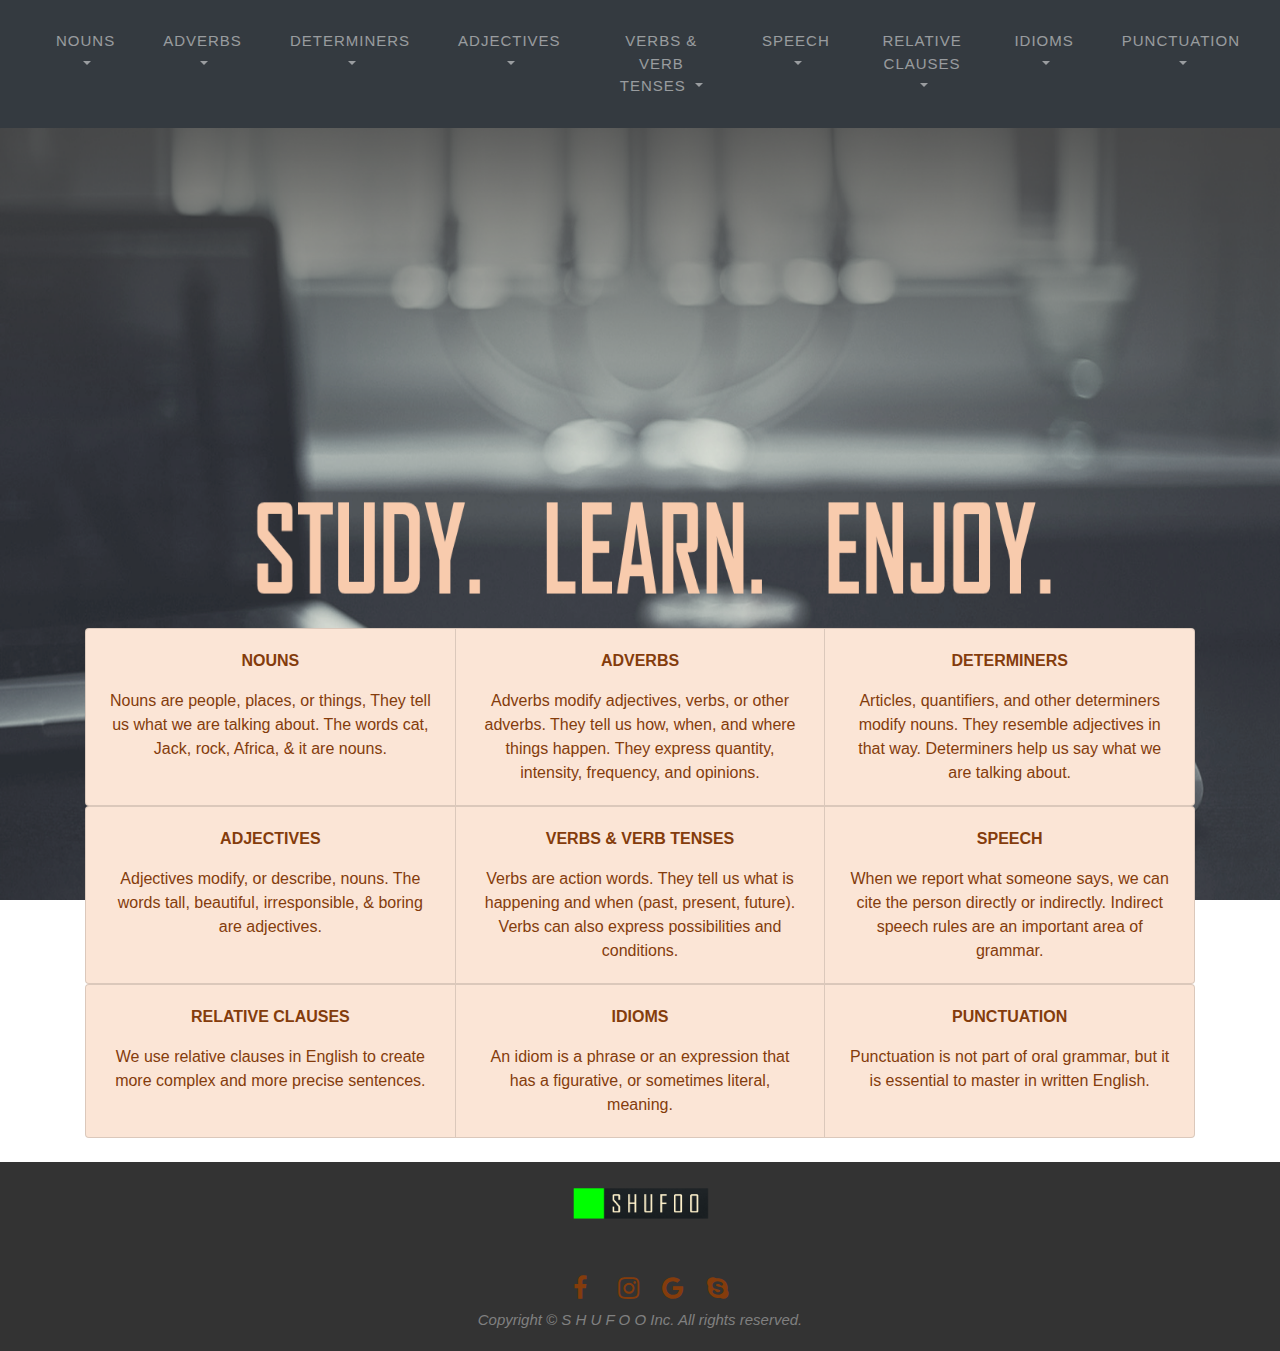
==== commit 1faf1fb2: "i have finally decided my theme" ====
--- a/joshua-website/index.html
+++ b/joshua-website/index.html
@@ -436,7 +436,8 @@
 
 <div class="container">
   <div class="card-group">
-    <div class="card bg-primary">
+    <!-- <div class="card bg-primary"> -->
+    <div class="card" style="background: rgb(251, 229, 214); color: rgb(132, 60, 12);">
       <div class="card-body text-center">
         <p><b>NOUNS</b></p>
         <p class="card-text">
@@ -444,7 +445,8 @@
         </p>
       </div>
     </div>
-    <div class="card bg-warning">
+   <!-- <div class="card bg-warning"> -->
+   	<div class="card" style="background: rgb(251, 229, 214); color: rgb(132, 60, 12);">
       <div class="card-body text-center">
         <p><b>ADVERBS</b></p>
         <p class="card-text">
@@ -452,7 +454,8 @@
         </p>
       </div>
     </div>
-    <div class="card bg-success">
+    <!-- <div class="card bg-success"> -->
+    <div class="card" style="background: rgb(251, 229, 214); color: rgb(132, 60, 12);">
       <div class="card-body text-center">
         <p><b>DETERMINERS</b></p>
         <p class="card-text">
@@ -465,7 +468,8 @@
 
 <div class="container">
   <div class="card-group">
-    <div class="card bg-primary">
+    <!-- <div class="card bg-primary"> -->
+    <div class="card" style="background: rgb(251, 229, 214); color: rgb(132, 60, 12);">
       <div class="card-body text-center">
         <p><b>ADJECTIVES</b></p>
         <p class="card-text">
@@ -473,7 +477,8 @@
       </p>
       </div>
     </div>
-    <div class="card bg-warning">
+   <!-- <div class="card bg-warning"> -->
+   	<div class="card" style="background: rgb(251, 229, 214); color: rgb(132, 60, 12);">
       <div class="card-body text-center">
         <p><b>VERBS & VERB TENSES</b></p>
         <p class="card-text">
@@ -481,7 +486,8 @@
       </p>
       </div>
     </div>
-    <div class="card bg-success">
+    <!-- <div class="card bg-success"> -->
+    <div class="card" style="background: rgb(251, 229, 214); color: rgb(132, 60, 12);">
       <div class="card-body text-center">
         <p><b>SPEECH</b></p>
         <p class="card-text">
@@ -494,7 +500,8 @@
 
 <div class="container">
   <div class="card-group">
-    <div class="card bg-primary">
+    <!-- <div class="card bg-primary"> -->
+    <div class="card" style="background: rgb(251, 229, 214); color: rgb(132, 60, 12);">
       <div class="card-body text-center">
         <p><b>RELATIVE CLAUSES</b></p>
         <p class="card-text">
@@ -502,7 +509,8 @@
         </p>
       </div>
     </div>
-    <div class="card bg-warning">
+   <!-- <div class="card bg-warning"> -->
+   	<div class="card" style="background: rgb(251, 229, 214); color: rgb(132, 60, 12);">
       <div class="card-body text-center">
         <p><b>IDIOMS</b></p>
         <p class="card-text">
@@ -510,7 +518,8 @@
         </p>
       </div>
     </div>
-    <div class="card bg-success">
+    <!-- <div class="card bg-success"> -->
+    <div class="card" style="background: rgb(251, 229, 214); color: rgb(132, 60, 12);">
       <div class="card-body text-center">
         <p><b>PUNCTUATION</b></p>
         <p class="card-text">
--- a/joshua-website/stylesheet.css
+++ b/joshua-website/stylesheet.css
@@ -18,14 +18,13 @@
 }
 
 .dropdown-menu a:hover  {
-  background-color: orange;
-  border: 1px solid black;
+  background: rgb(251, 229, 214);
+  border: 1px solid #A0522D;
 }
 
 .dropdown-menu {
     box-shadow: 0px 8px 16px 0px rgba(0,0,0,0.8);
 }
-
 
 
 
@@ -195,8 +194,8 @@
 }
 
 .footer a {
-    font-size: 20px;
-    color: white;
+    font-size: 25px;
+    color: rgb(132, 60, 12);
 }
 
 .copyright {
